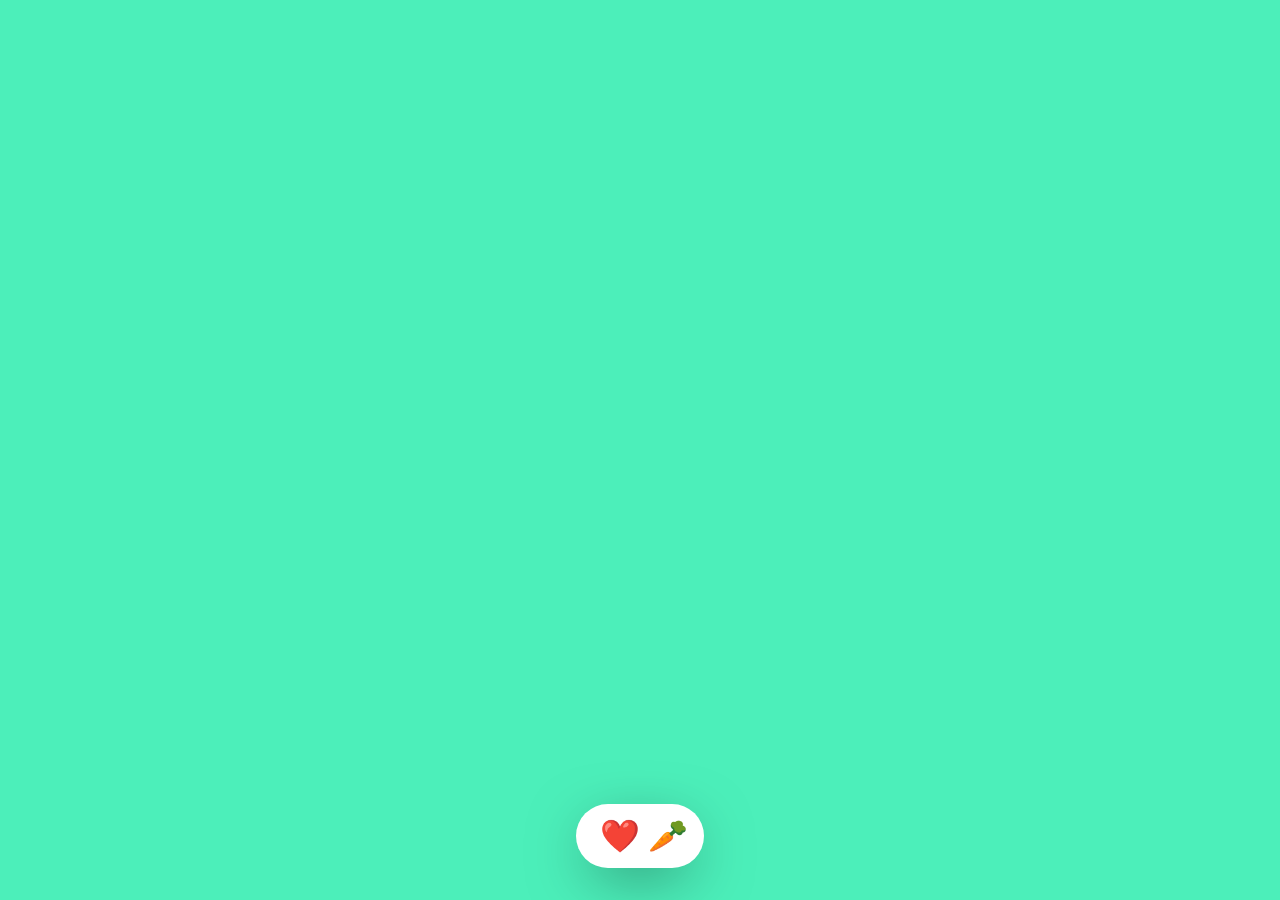
==== docs/demo/index.html @ 89283385 "restructure" ====
<html>
  <head>
    <meta charset="UTF-8">
    <title>Burst demo</title>
    <meta name="viewport" content="width=device-width">
    <link rel="stylesheet" type="text/css" href="styles.css">
  </head>
  <body translate="no">
    <div class="btn-container">
      <div class="btn">
        <div class="burst">
          <span class="item">❤️</span>
        </div>
      </div>
      <div class="btn">
        <div
          class="burst"
          data-burst-clones="16"
          data-burst-spread="1.5"
          data-burst-rate="80"
          data-burst-scale="2">
          <span class="item">🥕</span>
        </div>
      </div>
    </div>
    <script src="burst.js"></script>
   </body>
 </html>
---- docs/demo/styles.css ----
* {
  -webkit-tap-highlight-color: rgba(0, 0, 0, 0);
}
body {
  margin: 0;
  padding: 0;
  background: #4cefba;
  touch-action: manipulation;
}
.btn-container {
  position: fixed;
  bottom: 32px;
  left: 50%;
  -webkit-transform: translate3d(-50%, 0, 0);
          transform: translate3d(-50%, 0, 0);
  display: flex;
  align-items: center;
  justify-content: center;
  background: #FFF;
  border-radius: 100px;
  padding: 16px;
  box-shadow: 0 16px 64px -16px rgba(0, 0, 0, 0.6);
}
.btn-container .btn {
  margin: 0 8px;
  transition: -webkit-transform 500ms ease-in-out;
  transition: transform 500ms ease-in-out;
  transition: transform 500ms ease-in-out, -webkit-transform 500ms ease-in-out;
  cursor: pointer;
  width: 32px;
}
.btn-container .btn:active, .btn-container .btn:focus {
  transition: -webkit-transform 1ms ease-in-out;
  transition: transform 1ms ease-in-out;
  transition: transform 1ms ease-in-out, -webkit-transform 1ms ease-in-out;
  opacity: 0.6;
  -webkit-transform: scale(0.94);
          transform: scale(0.94);
}
.item {
  font-size: 32px;
  line-height: 1;
  width: 100%;
  -webkit-user-select: none;
     -moz-user-select: none;
      -ms-user-select: none;
          user-select: none;
}
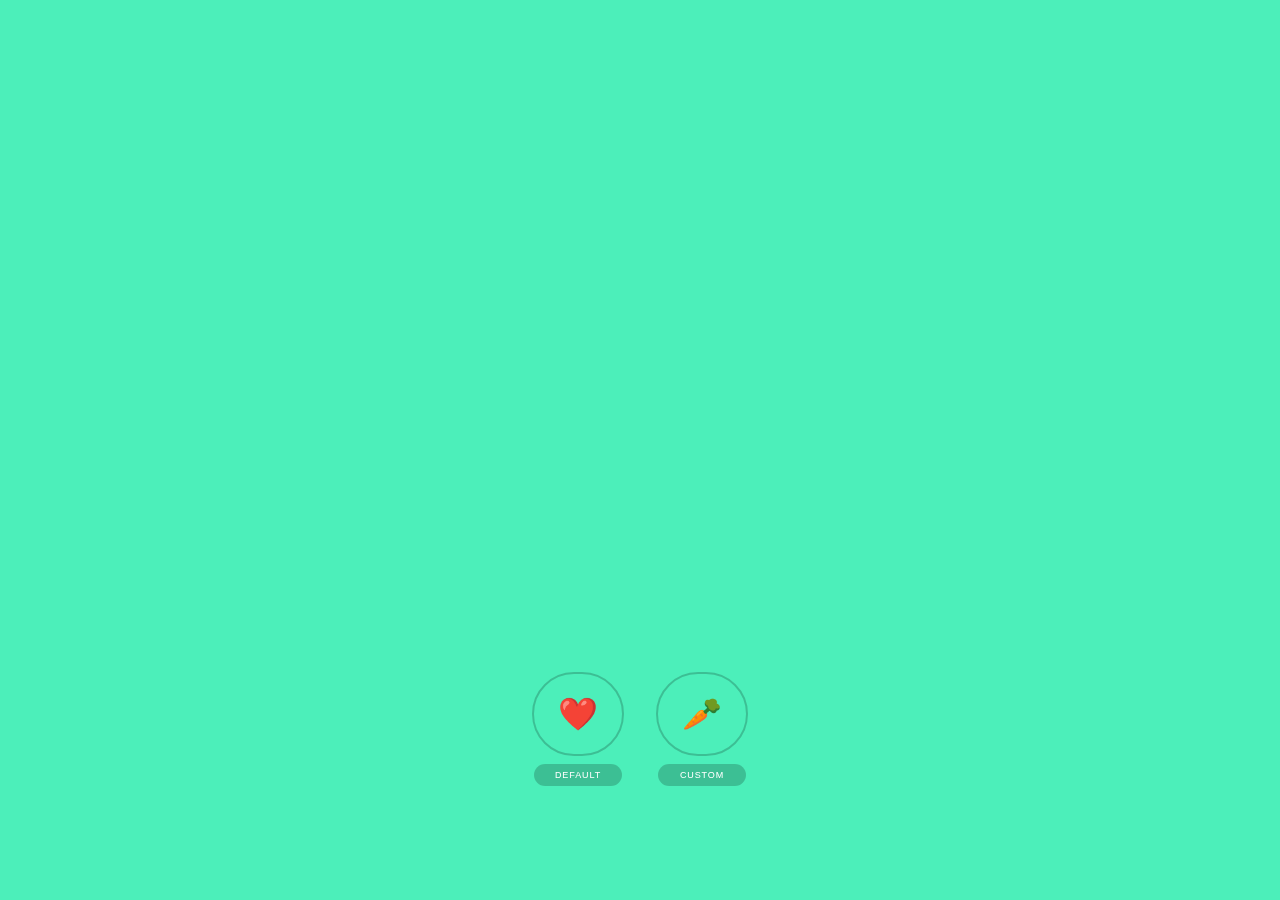
==== commit bd4d0cdf: "Changes to demo" ====
--- a/docs/demo/index.html
+++ b/docs/demo/index.html
@@ -11,6 +11,7 @@
         <div class="burst">
           <span class="item">❤️</span>
         </div>
+        <div class="btn-label">Default</div>
       </div>
       <div class="btn">
         <div
@@ -21,6 +22,7 @@
           data-burst-scale="2">
           <span class="item">🥕</span>
         </div>
+        <div class="btn-label">Custom</div>
       </div>
     </div>
     <script src="burst.js"></script>
--- a/docs/demo/styles.css
+++ b/docs/demo/styles.css
@@ -6,43 +6,65 @@
   padding: 0;
   background: #4cefba;
   touch-action: manipulation;
+  font-family: Arial;
 }
 .btn-container {
   position: fixed;
-  bottom: 32px;
+  bottom: 10vw;
   left: 50%;
   -webkit-transform: translate3d(-50%, 0, 0);
           transform: translate3d(-50%, 0, 0);
   display: flex;
   align-items: center;
   justify-content: center;
-  background: #FFF;
+  padding: 16px;
+}
+.btn {
+  margin: 0 16px;
+  text-align: center;
+  position: relative;
   border-radius: 100px;
-  padding: 16px;
-  box-shadow: 0 16px 64px -16px rgba(0, 0, 0, 0.6);
+  border: 2px solid rgba(0,0,0,0.2);
+  padding: 24px;
 }
-.btn-container .btn {
-  margin: 0 8px;
+.btn-label {
+  position: absolute;
+  bottom: -32px;
+  left: 0;
+  right: 0;
+  padding: 6px 10px;
+  border-radius: 90px;
+  background: rgba(0,0,0,0.2);
+  font-size: 9px;
+  font-weight: 400;
+  color: #FFF;
+  letter-spacing: 0.1em;
+  text-transform: uppercase;
+  -webkit-user-select: none;
+     -moz-user-select: none;
+      -ms-user-select: none;
+          user-select: none;
+}
+.item {
+  font-size: 32px;
+  line-height: 1;
+  width: 100%;
+  display: block;
+  cursor: pointer;
   transition: -webkit-transform 500ms ease-in-out;
   transition: transform 500ms ease-in-out;
   transition: transform 500ms ease-in-out, -webkit-transform 500ms ease-in-out;
-  cursor: pointer;
-  width: 32px;
+  -webkit-user-select: none;
+     -moz-user-select: none;
+      -ms-user-select: none;
+          user-select: none;
 }
-.btn-container .btn:active, .btn-container .btn:focus {
+.item:active, 
+.item:focus {
   transition: -webkit-transform 1ms ease-in-out;
   transition: transform 1ms ease-in-out;
   transition: transform 1ms ease-in-out, -webkit-transform 1ms ease-in-out;
   opacity: 0.6;
   -webkit-transform: scale(0.94);
           transform: scale(0.94);
-}
-.item {
-  font-size: 32px;
-  line-height: 1;
-  width: 100%;
-  -webkit-user-select: none;
-     -moz-user-select: none;
-      -ms-user-select: none;
-          user-select: none;
 }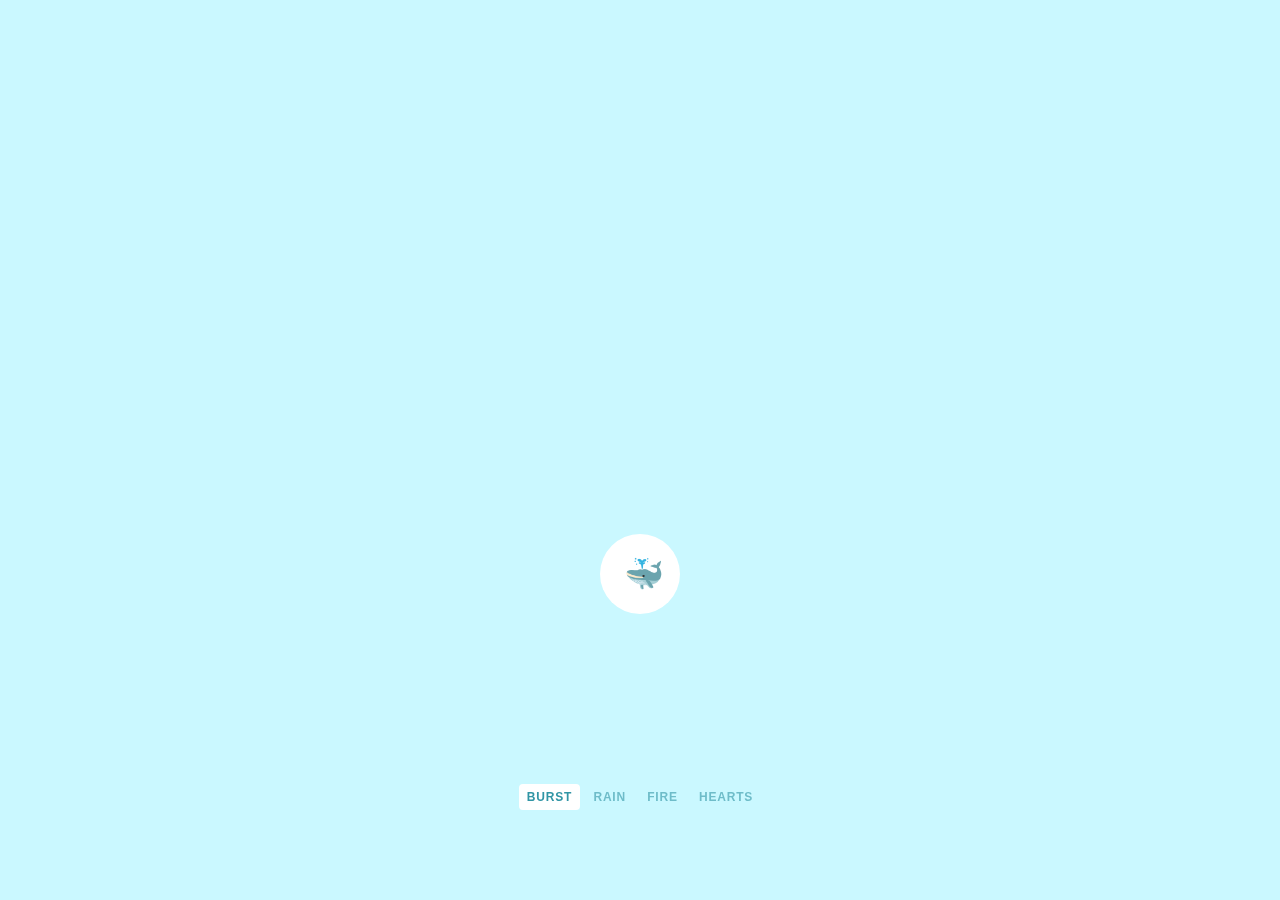
==== commit 5085de67: "big update to options and demo" ====
--- a/docs/demo/index.html
+++ b/docs/demo/index.html
@@ -6,25 +6,69 @@
     <link rel="stylesheet" type="text/css" href="styles.css">
   </head>
   <body translate="no">
+    <div class="config">
+      <div class="presets">
+        <div id="default" class="preset active" onclick="updateConfig(this)">Burst</div>
+        <div id="top" class="preset" onclick="updateConfig(this)">Rain</div>
+        <div id="bottom" class="preset" onclick="updateConfig(this)">Fire</div>
+        <div id="custom" class="preset" onclick="updateConfig(this)">Hearts</div>
+      </div>
+    </div>
     <div class="btn-container">
       <div class="btn">
         <div class="burst">
-          <span class="item">❤️</span>
+          <span class="item">🐳</span>
         </div>
-        <div class="btn-label">Default</div>
-      </div>
-      <div class="btn">
-        <div
-          class="burst"
-          data-burst-clones="16"
-          data-burst-spread="1.5"
-          data-burst-rate="80"
-          data-burst-scale="2">
-          <span class="item">🥕</span>
-        </div>
-        <div class="btn-label">Custom</div>
       </div>
     </div>
+    <div id="heart" style="position: absolute; opacity: 0; pointer-events: none;">
+      <span class="item">❤️</span>
+    </div>
+    <script>
+      
+      function updateConfig(e){
+
+        var active = document.querySelector('.active')
+        var preset = e.getAttribute("id")
+        var burst = document.querySelector('.burst')
+
+        e.classList.toggle('active');
+        active.classList.remove('active');
+
+        if (preset === 'top') {
+          burst.setAttribute('data-burst-clones', '32');
+          burst.setAttribute('data-burst-rate', '80');
+          burst.setAttribute('data-burst-scale', '0.8');
+          burst.setAttribute('data-burst-time', '3');
+          burst.setAttribute('data-burst-origin', 'top');
+          burst.removeAttribute('data-burst-element');
+        }
+        if (preset === 'bottom') {
+          burst.setAttribute('data-burst-clones', '32');
+          burst.setAttribute('data-burst-rate', '60');
+          burst.setAttribute('data-burst-scale', '0.8');
+          burst.setAttribute('data-burst-time', '5');
+          burst.setAttribute('data-burst-origin', 'bottom');
+          burst.removeAttribute('data-burst-element');
+        }
+        if (preset === 'custom') {
+          burst.setAttribute('data-burst-clones', '32');
+          burst.setAttribute('data-burst-rate', '60');
+          burst.setAttribute('data-burst-scale', '0.8');
+          burst.setAttribute('data-burst-time', '5');
+          burst.setAttribute('data-burst-origin', 'bottom');
+          burst.setAttribute('data-burst-element', '#heart');
+        }
+        if (preset === 'default') {
+          burst.removeAttribute('data-burst-clones')
+          burst.removeAttribute('data-burst-rate')
+          burst.removeAttribute('data-burst-scale')
+          burst.removeAttribute('data-burst-time')
+          burst.removeAttribute('data-burst-origin')
+          burst.removeAttribute('data-burst-element');
+        }
+      }
+    </script>
     <script src="burst.js"></script>
    </body>
  </html>--- a/docs/demo/styles.css
+++ b/docs/demo/styles.css
@@ -4,13 +4,48 @@
 body {
   margin: 0;
   padding: 0;
-  background: #4cefba;
+  background: #caf8ff;
   touch-action: manipulation;
   font-family: Arial;
+  color: #3195a5;
+}
+.config {
+  position: fixed;
+  bottom: 10vh;
+  left: 50%;
+  width: 100vw;
+  text-transform: uppercase;
+  letter-spacing: 0.05em;
+  -webkit-transform: translate3d(-50%, 0, 0);
+          transform: translate3d(-50%, 0, 0);
+}
+.info {
+  text-align: center;
+  margin-bottom: 16px;
+  font-size: 10px;
+  color: rgba(0,0,0,0.4);
+}
+.presets {
+  text-align: center;
+}
+.preset {
+  padding: 6px 8px ;
+  text-align: center;
+  display: inline-block;
+  cursor: pointer;
+  font-size: 12px;
+  font-weight: bold;
+  opacity: 0.6;
+  opacity: 0.6;
+  border-radius: 4px;
+}
+.preset.active {
+  opacity: 1;
+  background: #FFF;
 }
 .btn-container {
   position: fixed;
-  bottom: 10vw;
+  bottom: 30vh;
   left: 50%;
   -webkit-transform: translate3d(-50%, 0, 0);
           transform: translate3d(-50%, 0, 0);
@@ -24,7 +59,7 @@
   text-align: center;
   position: relative;
   border-radius: 100px;
-  border: 2px solid rgba(0,0,0,0.2);
+  background: #FFF;
   padding: 24px;
 }
 .btn-label {
@@ -47,8 +82,9 @@
 }
 .item {
   font-size: 32px;
+  width: 32px;
+  height: 32px;
   line-height: 1;
-  width: 100%;
   display: block;
   cursor: pointer;
   transition: -webkit-transform 500ms ease-in-out;
